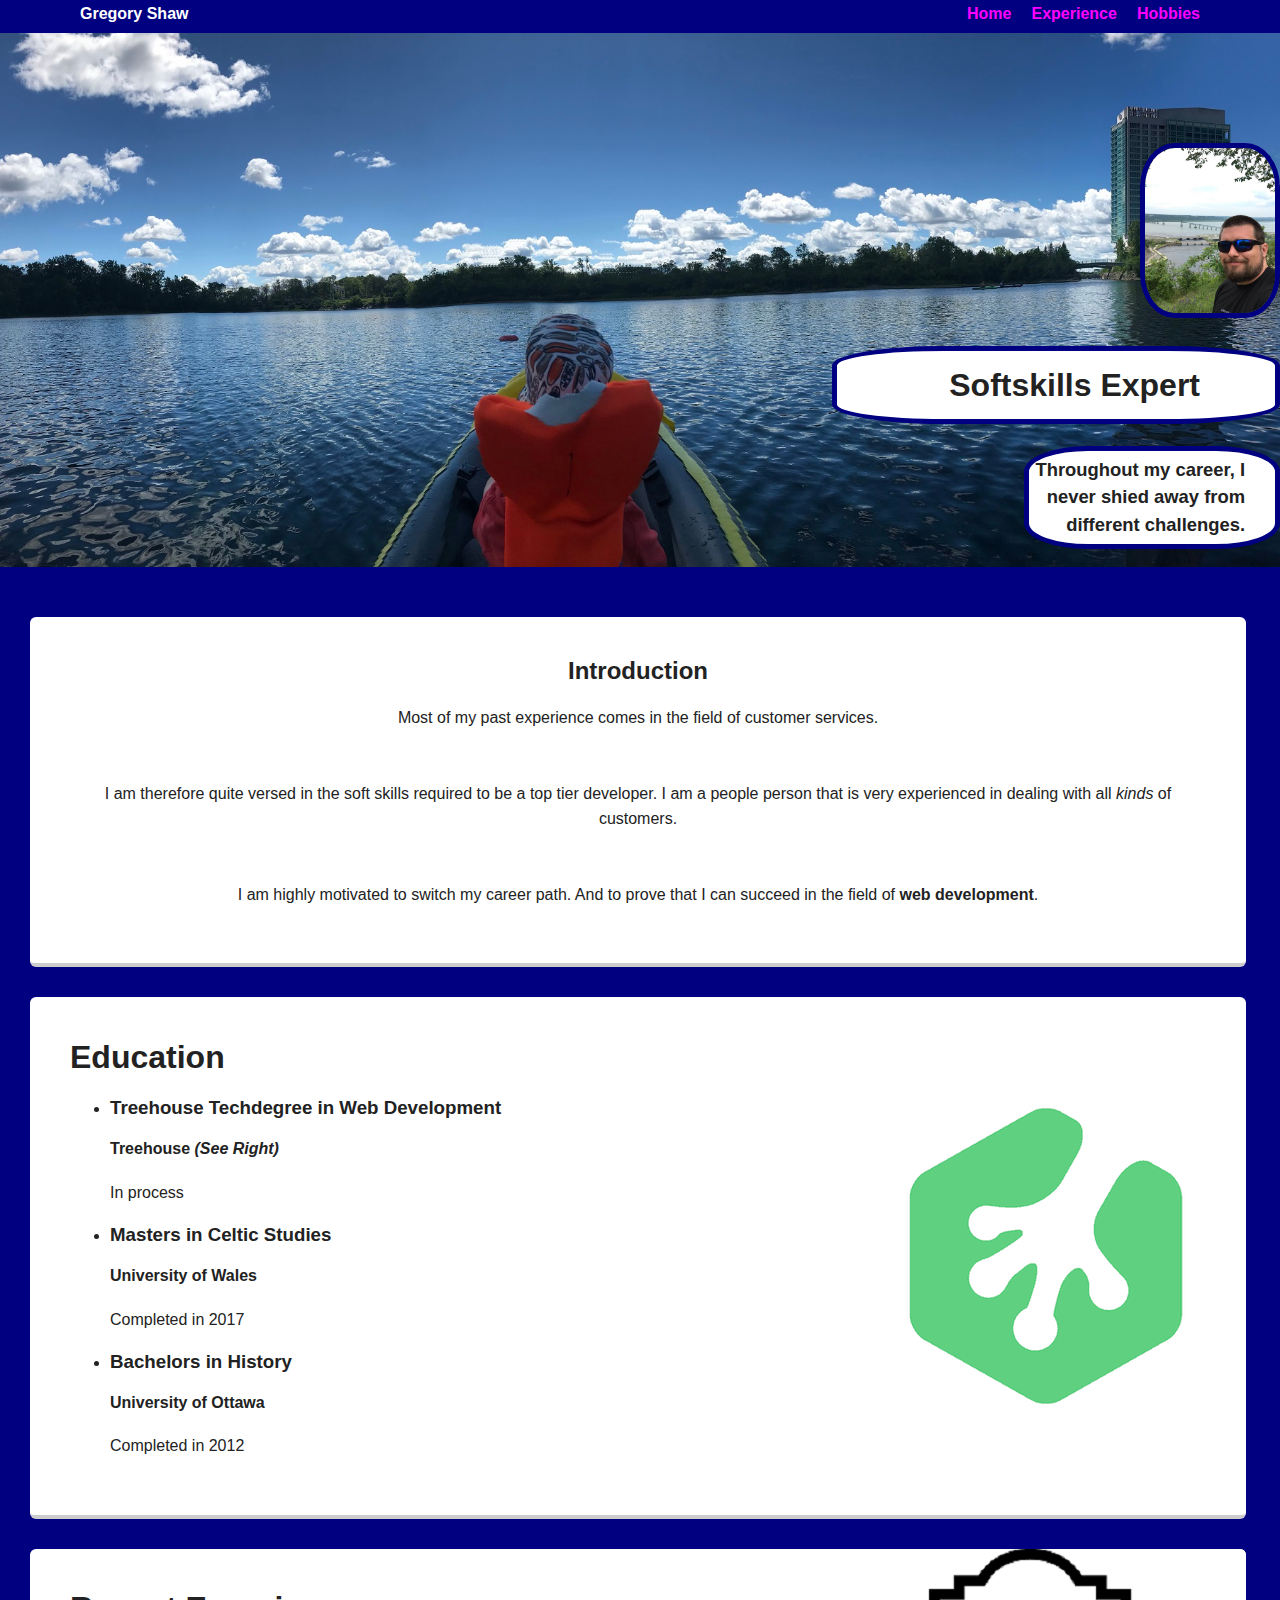
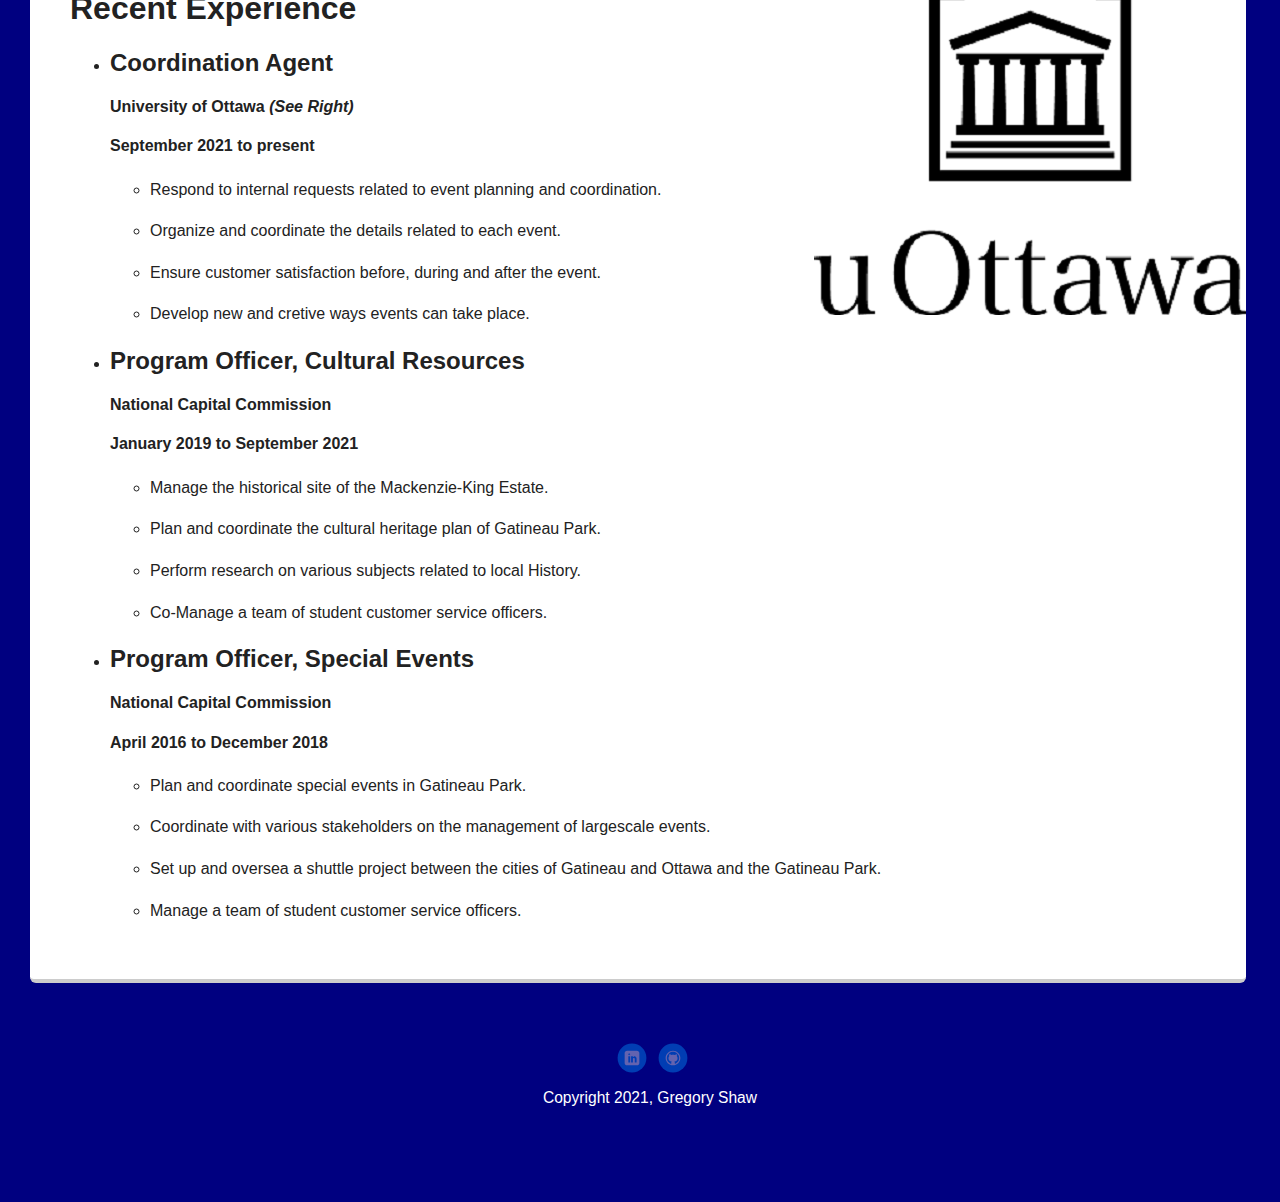
==== Experience.html @ 51881df4 "Initial commit" ====
<!DOCTYPE html> 
<html lang=en>

    <head>
        <title>Greg's Experience</title>
        <link rel="stylesheet" href="styles.css">
    </head>

    <nav>
        <ul class="nav">
            <li class="name">Gregory Shaw</li>
            <li><a href="index.html">Home</a></li>
            <li><a href="experience.html">Experience</a></li>
            <li><a href="hobbies.html">Hobbies</a></li>
        </ul>
    </nav>

    <header>
        <img src="images/IMG_5439.jpeg" alt="Drawing of Jane Smith" class="profile-image">
        <h1 class="tagname" id="ExpTitle">Softskills Expert</h1>
        <h3 class = "taglocation">Throughout my career, I never shied away from different challenges.</h3>
    </header>

    <main>
        <section class = "card2" id = "introcard"> 
            <h2>Introduction</h2>
            <p>Most of my past experience comes in the field of customer services.</p> <br>
            <p>I am therefore quite versed in the soft skills required to be a top tier developer. I am a people person that is very experienced in dealing with all <em>kinds</em> of customers.</p><br>
            <p>I am highly motivated to switch my career path. And to prove that I can succeed in the field of <strong>web development</strong>.</p>
        </section>

        <article class = "card2" id="education">
            <h1>Education</h1> 
            <ul>
                <li><h3>Treehouse Techdegree in Web Development</h3> </li> 
                <h4>Treehouse <em>(See Right)</em></h4>
                <p>In process </p>
                <li><h3>Masters in Celtic Studies</h3></li>
                <h4>University of Wales</h4>
                <p>Completed in 2017</p>
                <li><h3>Bachelors in History</h3></li>
                <h4>University of Ottawa</h4>
                <p>Completed in 2012</p>
            </ul>
        </article>

        <article class = "card2" id="experience">
            <h1>Recent Experience</h1>
            <ul>
                <li><h2>Coordination Agent</h2></li>
                    <h4>University of Ottawa <em>(See Right)</em></h4>
                    <h4>September 2021 to present</h4>
                    <ul>
                        <li><p>Respond to internal requests related to event planning and coordination.</p></li>
                        <li><p>Organize and coordinate the details related to each event.</p></li>
                        <li><p>Ensure customer satisfaction before, during and after the event.</p></li>
                        <li><p>Develop new and cretive ways events can take place.</p></li>
                    </ul>
                <li><h2>Program Officer, Cultural Resources</h2></li>
                    <h4>National Capital Commission</h4> 
                    <h4>January 2019 to September 2021</h4>
                    <ul>
                        <li><p>Manage the historical site of the Mackenzie-King Estate.</p></li>
                        <li><p>Plan and coordinate the cultural heritage plan of Gatineau Park.</p></li>
                        <li><p>Perform research on various subjects related to local History.</p></li>
                        <li><p>Co-Manage a team of student customer service officers.</p></li>
                     </ul>
                <li><h2>Program Officer, Special Events</h2></li>
                    <h4>National Capital Commission</h4> 
                    <H4>April 2016 to December 2018</H4>
                     <ul>
                        <li><p>Plan and coordinate special events in Gatineau Park.</p></li>
                        <li><p>Coordinate with various stakeholders on the management of largescale events.</p></li>
                        <li><p>Set up and oversea a shuttle project between the cities of Gatineau and Ottawa and the Gatineau Park.</p></li>
                        <li><p>Manage a team of student customer service officers.</p></li>
                    </ul>
            </ul>
        </article>
    </main>

    <footer>
        <ul>
         <li><a href="https://www.linkedin.com/in/gregory-shaw-28a183a7/" target="_ " class="social linkedin">LinkedIn</a></li>
         <li><a href="https://github.com/Gshaw038" target="_ " class="social github">Github</a></li>
        </ul>
    <p class="copyright">Copyright 2021, Gregory Shaw</p>
    </footer>
</body>
</html>
---- styles.css ----
/* Global Layout Set-up */
* { 
  box-sizing: border-box;
}
  
body {
  margin: 0;
  padding: 0;
  text-align: center;
  font-family: 'Roboto', sans-serif;
  color: #222;
  background: navy;
}
/* Link Styles */

a {
  text-decoration: none;
  color: fuchsia;
}
a:hover {
  color: #6633ff;
}

/* Section Styles */

.main-nav {
  width: 100%;
  background: black;
  min-height: 30px;
  padding: 10px;
  position: fixed;
  text-align: center;
}
.nav {
  display: flex;
  justify-content: space-around;
  font-weight: 700;
  list-style-type: none;
  margin: 0 auto;
  padding: 0;
}

.nav .name {
    display: block;
    margin-right: auto;
    color: white;
}
.nav li {
  padding: 5px 10px 10px 10px;
}
.nav a {
  transition: all .5s;
}
.nav a:hover {
  color: white
}

header {
  text-align: right;
  background: url('images/IMG_4653.jpeg') no-repeat top center ;
  background-size: cover;
  overflow: hidden;
  padding-top: 60px;
  
}
.tagname {
  text-align: right;
  border: 5px solid navy;
  background: white;
  border-radius: 25%;
  margin-left: 65%;
  padding: 10px;
  padding-right: 90px;
}

.taglocation {
  text-align: right; 
  border: 5px solid navy;
  border-radius: 25%;
  margin-left: 80%;
  background: white;
  font-size: 1.15em;
  padding: 5px;
  padding-right: 30px;
}

header {
  line-height: 1.5;
}
header .profile-image {
  margin-top: 50px;
  width: 140px;
  height: 175px;
  border-radius: 25%;
  border: 5px solid navy;
  transition: all .5s;
}
header .profile-image:hover {
  transform: scale(1.2) rotate(5deg);
}
.tag {
  background-color: #efefef;
  color: black;
  padding: 10px;
  border-radius: 5px;
  display: table;
  margin: 10px auto;
} 
.location {
  background-color: #222;
  color: yellow;
}
.card {
  margin: 30px;
  padding: 20px 40px 40px;
  min-width: 25%;
  text-align: left;
  background: #fff;
  border-bottom: 4px solid #ccc;
  border-radius: 6px;
  transition: all .5s;
}
.card:hover {
  border-color: orange;
}
ul.skills {
  padding: 0;
  text-align: center;
}

.skills li {
  border-radius: 6px;
  display: inline-block;
  background: #ff9904;
  color: white;
  padding: 5px 10px;
  margin: 2px;
}

.skills li:nth-child(odd) {
  background: #0399ff;
}
footer {
  width: 100%;
  min-height: 30px;
  padding: 20px 0 40px 20px;
  color: white;
}

footer .copyright {
  top: -8px;
  font-size: .75em;
}

footer ul {
  list-style-type: none;
  margin: 0;
  padding: 0;
}

footer ul li {
  display: inline-block;
}

a.social {
  display: inline-block;
  text-indent: -9999px;
  margin-left: 5px;
  width: 30px;
  height: 30px;
  background-size: 30px 30px;
  opacity: .4;
  transition: all .5s;
}
a.twitter {
  background-image: url(images/twitter.svg);
}
a.linkedin {
  background-image: url(images/linkedin.svg);
}
a.github {
  background-image: url(images/github.svg);
}
a.social:hover {
  opacity: 1;
}
.clearfix {
  clear: both;
}
/*Page Specific Styling */

#ExpTitle {
  padding-right: 75px;
}
#subtitle {
  text-align: right; 
  border: 5px solid white;
  border-radius: 25%;
  margin-left: 60%;
  background: skyblue;
  font-size: 1.25em;
  padding: 5px;
}
.card2 {
  margin: 30px;
  padding: 20px 40px 40px;
  width: 95%;
  text-align: left;
  background: #fff;
  border-bottom: 4px solid #ccc;
  border-radius: 6px;
  transition: all .5s;
 }
 .card2:hover {
  border-color: #ff99ff;
 }
#introcard {
  text-align: center;
}
#recent {
  text-align: left;
  p{
    padding-left: 20px;
  }
}
#education{
  background: url(images/treehouse.png) no-repeat right;
  background-color: white;
}
#experience {
background: url(images/uottawa.png) no-repeat top right;

background-color: white;
}
.hobbycard{
  margin: 30px;
  padding: 20px 40px 40px;
  width: 95%;
  text-align: center;
  background: #fff;
  border-bottom: 4px solid #ccc;
  border-radius: 6px;
  transition: all .5s;
}
.hobbycard:hover {
  border-color: #ff99ff;
}
#hobbypic {
  margin-top: 50px;
  width: 300px;
  height: 350px;
  border-radius: 100%;
  border: 5px solid white;
  transition: all .5s;
}


/* Styles for larger screens */
@media screen and (min-width: 720px) {
  
  .flex {
      display: -ms-flexbox;      /* TWEENER - IE 10 */
      display: flex; 
      max-width: 1200px;
      -ms-flex-pack: distribute;
      justify-content: space-around;
      margin: 0 auto;
  }

  header {
    min-height: 470px;
  }

  .nav {
    max-width: 1200px;
    padding: 0 30px;
  }


  main {
    padding-top: 20px;
  }

  main p {
    line-height: 1.6em;
  }

  footer {
    font-size: 1.3em;
    max-width: 1200px;
    margin: 40px auto;
  }

}
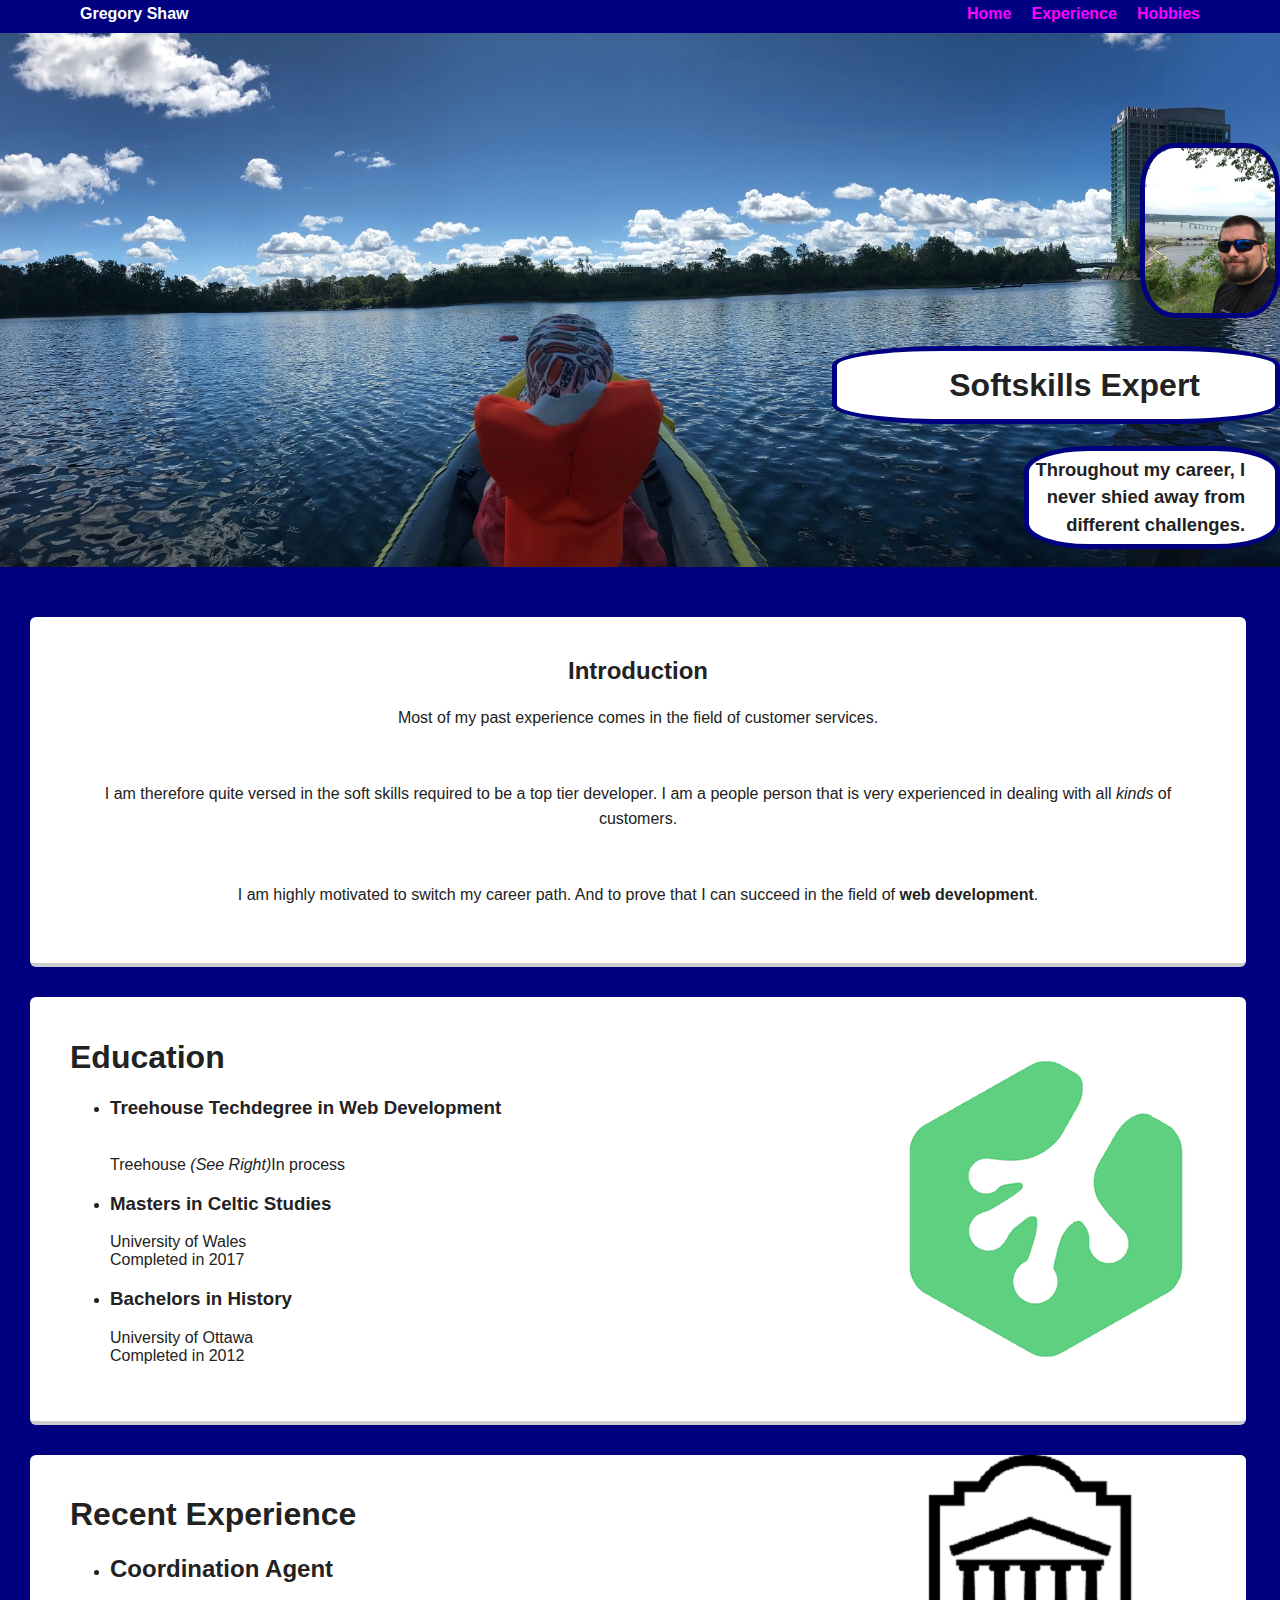
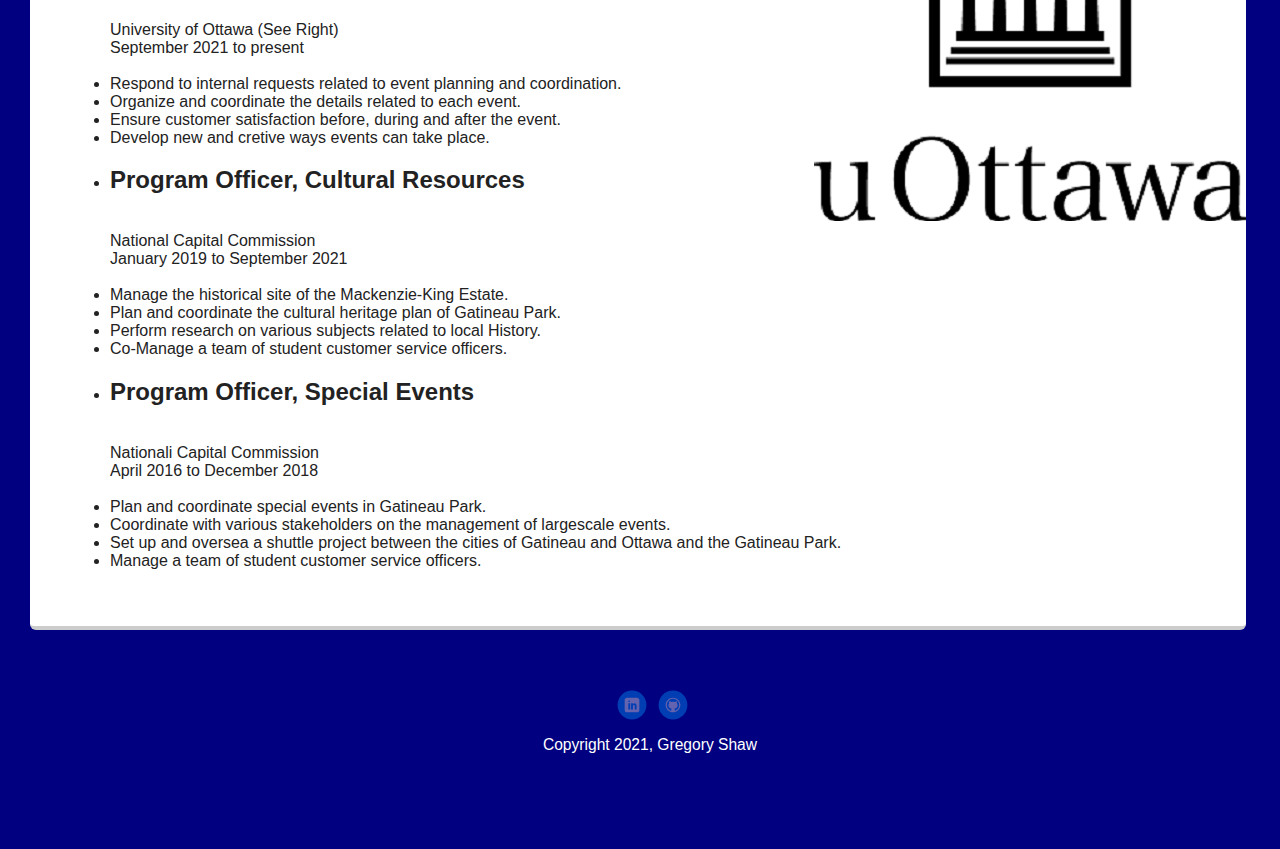
==== commit 78c7dee1: "Corrections following instructor comment" ====
--- a/Experience.html
+++ b/Experience.html
@@ -32,56 +32,40 @@
         <article class = "card2" id="education">
             <h1>Education</h1> 
             <ul>
-                <li><h3>Treehouse Techdegree in Web Development</h3> </li> 
-                <h4>Treehouse <em>(See Right)</em></h4>
-                <p>In process </p>
-                <li><h3>Masters in Celtic Studies</h3></li>
-                <h4>University of Wales</h4>
-                <p>Completed in 2017</p>
-                <li><h3>Bachelors in History</h3></li>
-                <h4>University of Ottawa</h4>
-                <p>Completed in 2012</p>
+                <li><h3>Treehouse Techdegree in Web Development</h3> <br> Treehouse <em>(See Right)</em>In process</li>
+                <li><h3>Masters in Celtic Studies</h3>University of Wales <br> Completed in 2017 <br></li>
+                <li><h3>Bachelors in History</h3>University of Ottawa <br> Completed in 2012<br> </li>
+                
+                
             </ul>
         </article>
 
         <article class = "card2" id="experience">
             <h1>Recent Experience</h1>
             <ul>
-                <li><h2>Coordination Agent</h2></li>
-                    <h4>University of Ottawa <em>(See Right)</em></h4>
-                    <h4>September 2021 to present</h4>
-                    <ul>
-                        <li><p>Respond to internal requests related to event planning and coordination.</p></li>
-                        <li><p>Organize and coordinate the details related to each event.</p></li>
-                        <li><p>Ensure customer satisfaction before, during and after the event.</p></li>
-                        <li><p>Develop new and cretive ways events can take place.</p></li>
-                    </ul>
-                <li><h2>Program Officer, Cultural Resources</h2></li>
-                    <h4>National Capital Commission</h4> 
-                    <h4>January 2019 to September 2021</h4>
-                    <ul>
-                        <li><p>Manage the historical site of the Mackenzie-King Estate.</p></li>
-                        <li><p>Plan and coordinate the cultural heritage plan of Gatineau Park.</p></li>
-                        <li><p>Perform research on various subjects related to local History.</p></li>
-                        <li><p>Co-Manage a team of student customer service officers.</p></li>
-                     </ul>
-                <li><h2>Program Officer, Special Events</h2></li>
-                    <h4>National Capital Commission</h4> 
-                    <H4>April 2016 to December 2018</H4>
-                     <ul>
-                        <li><p>Plan and coordinate special events in Gatineau Park.</p></li>
-                        <li><p>Coordinate with various stakeholders on the management of largescale events.</p></li>
-                        <li><p>Set up and oversea a shuttle project between the cities of Gatineau and Ottawa and the Gatineau Park.</p></li>
-                        <li><p>Manage a team of student customer service officers.</p></li>
-                    </ul>
+                <li><h2>Coordination Agent</h2> <br> University of Ottawa (See Right) <br> September 2021 to present <br> <br> </li>
+                        <li>    Respond to internal requests related to event planning and coordination.</li>
+                        <li>    Organize and coordinate the details related to each event.</li>
+                        <li>    Ensure customer satisfaction before, during and after the event.</li>
+                        <li>    Develop new and cretive ways events can take place.</li>
+                <li><h2>Program Officer, Cultural Resources</h2><br> National Capital Commission <br> January 2019 to September 2021 <br> <br> </li>
+                        <li>    Manage the historical site of the Mackenzie-King Estate.</li>
+                        <li>    Plan and coordinate the cultural heritage plan of Gatineau Park.</li>
+                        <li>    Perform research on various subjects related to local History.</li>
+                        <li>    Co-Manage a team of student customer service officers.</li>
+                <li><h2>Program Officer, Special Events</h2><br> Nationali Capital Commission <br> April 2016 to December 2018<br> <br> </li>
+                        <li>    Plan and coordinate special events in Gatineau Park.</li>
+                        <li>    Coordinate with various stakeholders on the management of largescale events.</li>
+                        <li>    Set up and oversea a shuttle project between the cities of Gatineau and Ottawa and the Gatineau Park.</li>
+                        <li>    Manage a team of student customer service officers.</li>
             </ul>
         </article>
     </main>
 
     <footer>
         <ul>
-         <li><a href="https://www.linkedin.com/in/gregory-shaw-28a183a7/" target="_ " class="social linkedin">LinkedIn</a></li>
-         <li><a href="https://github.com/Gshaw038" target="_ " class="social github">Github</a></li>
+         <li><a href="https://www.linkedin.com/in/gregory-shaw-28a183a7/" target="_blank" class="social linkedin">LinkedIn</a></li>
+         <li><a href="https://github.com/Gshaw038" target="_blank" class="social github">Github</a></li>
         </ul>
     <p class="copyright">Copyright 2021, Gregory Shaw</p>
     </footer>
--- a/styles.css
+++ b/styles.css
@@ -217,12 +217,7 @@
 #introcard {
   text-align: center;
 }
-#recent {
-  text-align: left;
-  p{
-    padding-left: 20px;
-  }
-}
+
 #education{
   background: url(images/treehouse.png) no-repeat right;
   background-color: white;
@@ -245,7 +240,7 @@
 .hobbycard:hover {
   border-color: #ff99ff;
 }
-#hobbypic {
+.hobbypic {
   margin-top: 50px;
   width: 300px;
   height: 350px;
